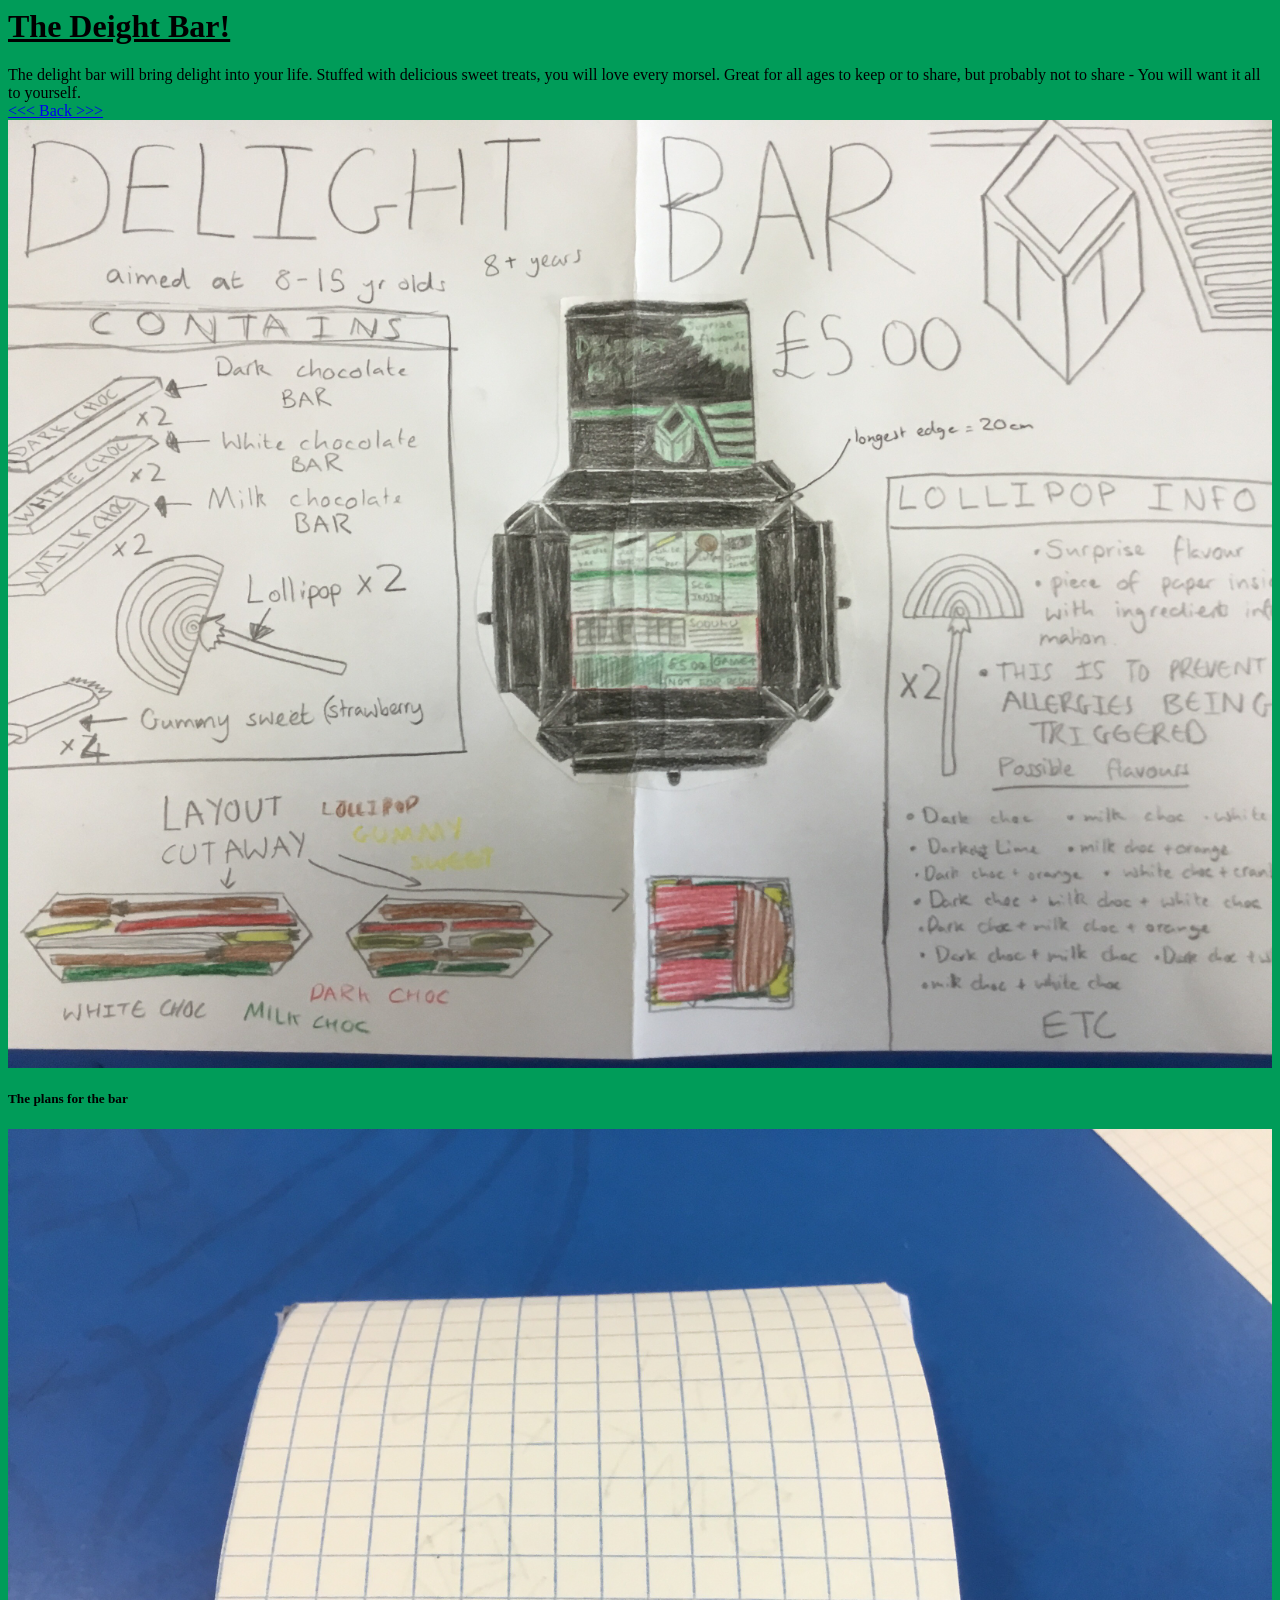
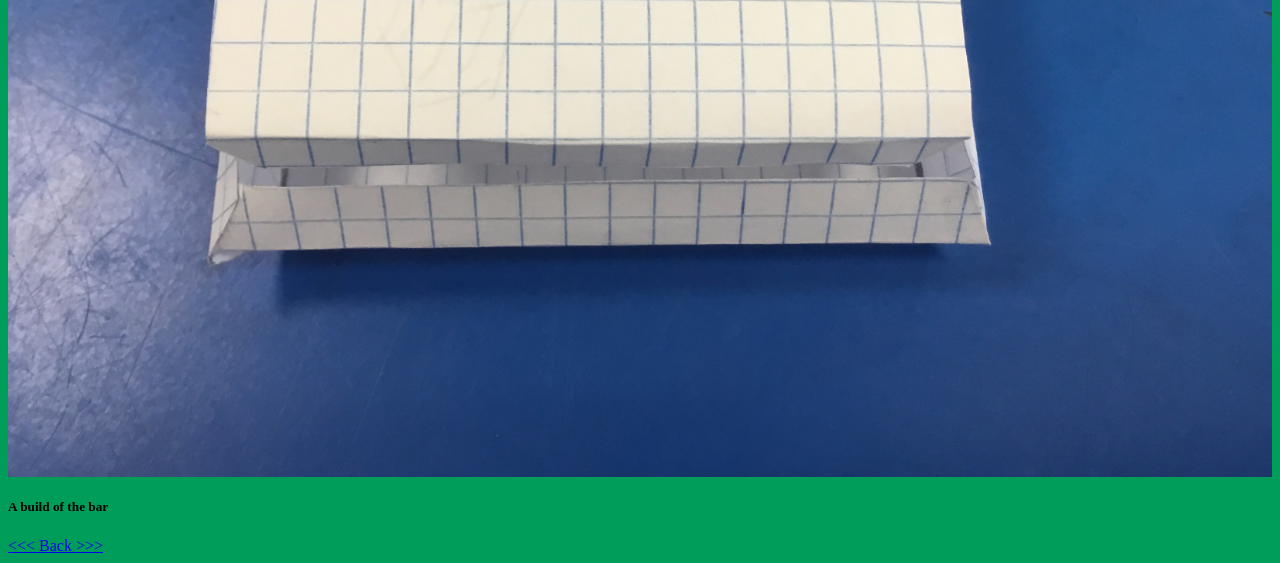
==== delight.html @ 5acb9157 "commit" ====
<body style="background-color: #009c59;">
<h1><u>The Deight Bar!</u></h1>
The delight bar will bring delight into your life. Stuffed with delicious sweet treats, you will love every morsel. Great for all ages to keep or to share, but probably not to share - You will want it all to yourself.
<br/>
<a href="index.html"><<< Back >>></a>
<img src="images/delight.jpg" width="100%"></img>
<h5>The plans for the bar</h5>
<img src="images/delightbuild.jpg" width="100%"></img>
<h5>A build of the bar</h5>
<a href="index.html"><<< Back >>></a>
</body>
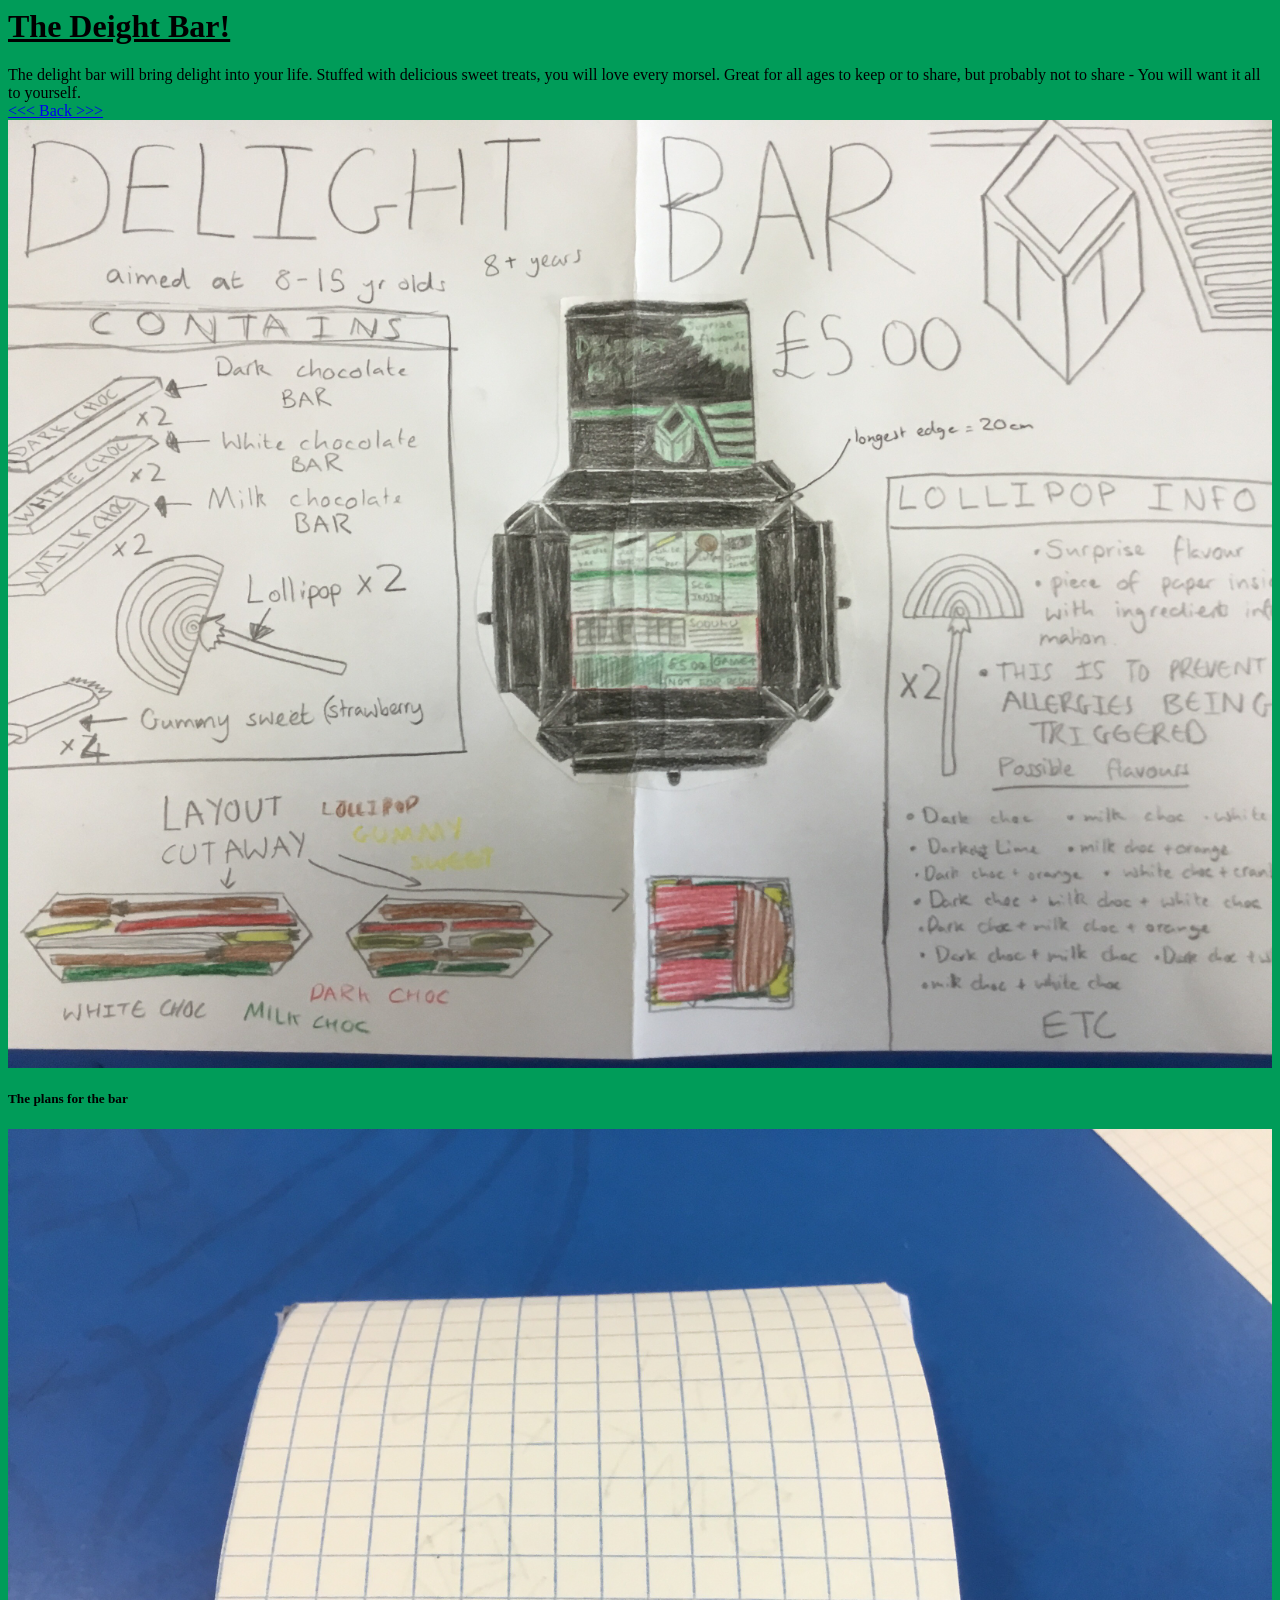
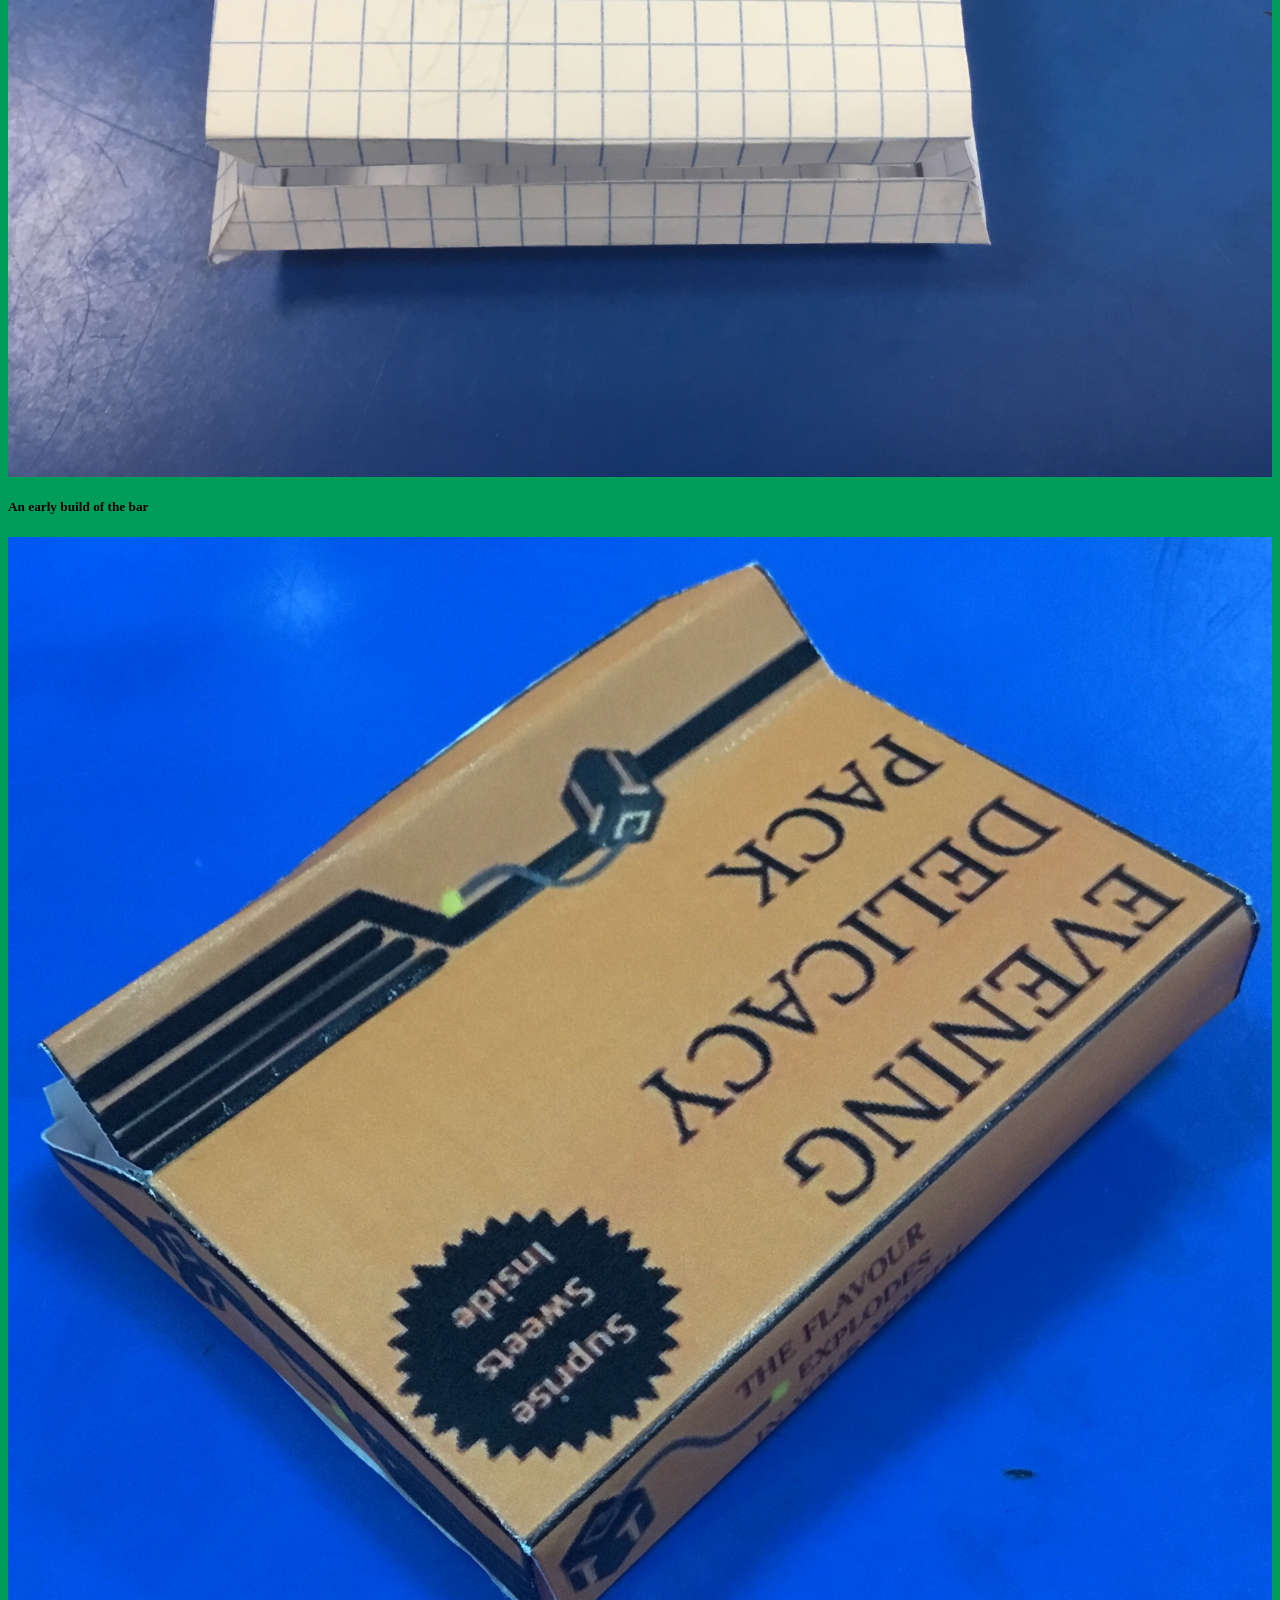
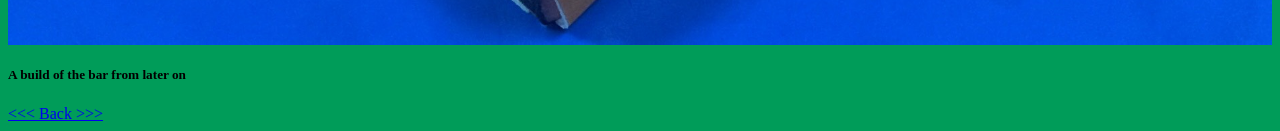
==== commit 899197eb: "Update site to add build" ====
--- a/delight.html
+++ b/delight.html
@@ -6,6 +6,8 @@
 <img src="images/delight.jpg" width="100%"></img>
 <h5>The plans for the bar</h5>
 <img src="images/delightbuild.jpg" width="100%"></img>
-<h5>A build of the bar</h5>
+<h5>An early build of the bar</h5>
+<img src="images/delightprototype.jpg" width="100%"></img>
+<h5>A build of the bar from later on</h5>
 <a href="index.html"><<< Back >>></a>
 </body>
